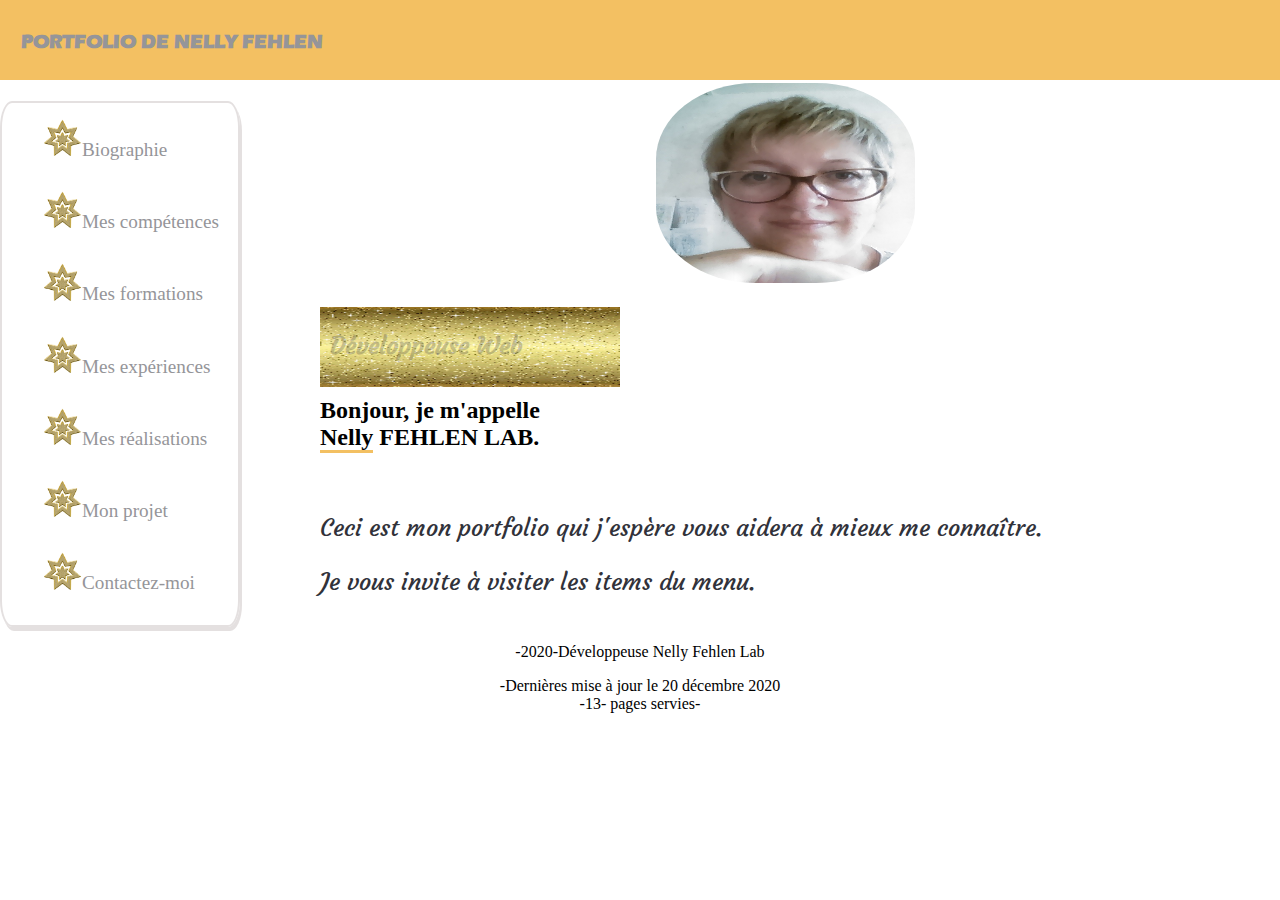
==== index.html @ 7ce5a075 "design revisité plus pro" ====
<!doctype html>
<html lang="fr">
  <head>
	<meta charset="utf-8"/>
	<link rel="stylesheet" href="portfolio.css"/>
  <link rel= "stylesheet" href="font-awesome-4.7.0/css/font-awesome.min.css">
  <meta name="viewport" content="width=device-width"/>
	<title>PORTFOLIO - Développeur WEB - Accueil</title>
	<meta name="description" content="Ceci est mon portfolio, je partage mes expériences, mes réalisations, mes compétences."/>
  </head>

  <body>
    <header>
      <h1><a href="index.html">PORTFOLIO DE NELLY FEHLEN</a></h1> 
    </header>
    <section>
        <aside>
            <div class="menu">
              <nav>
                  <ul>
                    <li><img src="images/etoiledorée.PNG" width="40"/><a href="fichiersHtml/biographie.html ">Biographie</a></li>
                    <li><img src="images/etoiledorée.PNG" width="40"/><a href="fichiersHtml/competences.html ">Mes compétences</a></li>
                    <li><img src="images/etoiledorée.PNG" width="40"/><a href="fichiersHtml/formations.html ">Mes formations</a></li>
                    <li><img src="images/etoiledorée.PNG" width="40"/><a href="fichiersHtml/experiences.html ">Mes expériences</a></li>
                    <li><img src="images/etoiledorée.PNG" width="40"/><a href="fichiersHtml/realisations.html ">Mes réalisations</a></li>
                    <li><img src="images/etoiledorée.PNG" width="40"/><a href="fichiersHtml/projet.html ">Mon projet</a></li>
                    <li><img src="images/etoiledorée.PNG" width="40"/><a href="mailto:nelly.lab@orange.fr">Contactez-moi</a></li>
                  </ul>
              </nav>
            </div>
        </aside>
        <article>
          <div id="bannière"> 
            <img src="images/photo_douce.JPG" width="100" height="100"   alt="photo d'identité"/>
        </div>
          <div class="titre">
            <div class="metier"><p>Développeuse Web</p></div>
            <div class="image">
              <img src="images/texturedorée.gif" width="300" height="80"/>
            </div>
           
          </div>
          <div class="texte">
            <h2>Bonjour, je m'appelle <br>
              <span>Nelly</span> FEHLEN LAB.</h2> 
            <br>          
            <p>Ceci est mon portfolio qui j'espère vous aidera à mieux me connaître.</p>
            <p>Je vous invite à visiter les items du  menu. </p>
          </div>
  
        </article>
    </section>
  </body>
  <footer>
    <p>-2020-Développeuse Nelly Fehlen Lab</p>
    <p>-Dernières mise à jour le 20 décembre 2020 <br>
      -13- pages servies-</p>
  </footer>
</html>
---- portfolio.css ----
@font-face{
    font-family: 'Courgette';src:url('fonts/Courgette-Regular.ttf')
}
@font-face{
    font-family: 'Dancing Script';src:url('fonts/DancingScript-Regular.otf')
}
@font-face{font-family: 'Eras Bold';src:url('fonts/ERASBD.TTF');
}

body{
    margin:0px;
    padding:0px;
}
header{
  width:100%;
  height:80px;
  background-color:rgb(243, 192, 98);
}
span{
    border-bottom: 3px solid rgb(243, 192, 98);
}

h1{
    margin:0px;
    text-align: left;
    margin-left: 21px;
    font-family: 'Eras Bold';
    color:#777881;
    padding-top: 20px;
}

#bannière{
    width: 30%;
    margin:auto;
    padding-bottom: 20px;
    
    
}
#bannière img{  
    width:90%;
    margin:auto;
    height: 200px;
    border-radius: 38%;
}

section{
    padding-top:1px;
    display: flex;
    flex-direction: row;
}
aside{
    width:20%;
    padding-top: 20px;
}
article{
    width: 80%;
    padding-top:2px;
    padding-left: 80px;
}
article p{
    font-family: "Courgette";
    font-size:1.5rem;
    color:#31323a;
}
.titre{
    display:flex;
    position:relative; 
    height:40px;
    padding-bottom: 30px;
}
.image {
  position: absolute;
  position:absolute;z-index:1;

  top:0;
  left:0;
}

.metier {
    position:absolute;top:0px; width:300px; height:80px; z-index:2;font-size:200%;margin-left: 10px;
}
.metier p{
    opacity:25%;
    font-weight: bold;
}


nav{
   border:2px solid #e4e0e0;
   border-radius:5%;
   box-shadow: 2px 4px #e4e0e0; 
}
a{
    text-decoration: none;
    font-size: 1.2rem;
    color:#959599;
}
li{
    margin-bottom:30px;
    list-style-type:none;
}
li :hover{
    color:#202022;
}
footer{
    text-align:center;
}

@media all and (max-device-width:480px)
{
    header{
        width:100%;
    }
    h1{
        margin:0px;
        text-align: left;
        margin-left: 22px;
        font-family: 'Eras Bold';
        color:#777881;
        width: 90%;
        padding-top: 25px;
        font-size: 1.2rem;
    }
    #bannière{
        width: 50%;
        flex-direction: column;
        margin:0px;
    }
    #bannière img{
        width: 100%;
        height: 120px;
    }
    .image img{
        width: 210px;
        height: 80px;
    }
    .metier {
        position:absolute;top:0px; width:200px; height:80px; z-index:2;font-size:200%;margin-left: 10px;
    }
   
    aside{
        width:35%;
        margin-top: 15px;
        background-color:rgb(193, 209, 224);
    }
    nav{
        border:none;
        box-shadow: none;
        margin:0px;
        width:1%
    }
    li{
        margin-left:0px;
    }
    ul{
        padding-left: 10px;
    }
    a{
        font-size: 1rem;
    }
    article{
        padding-left: 2%;
        padding-top: 5%;
    }
}
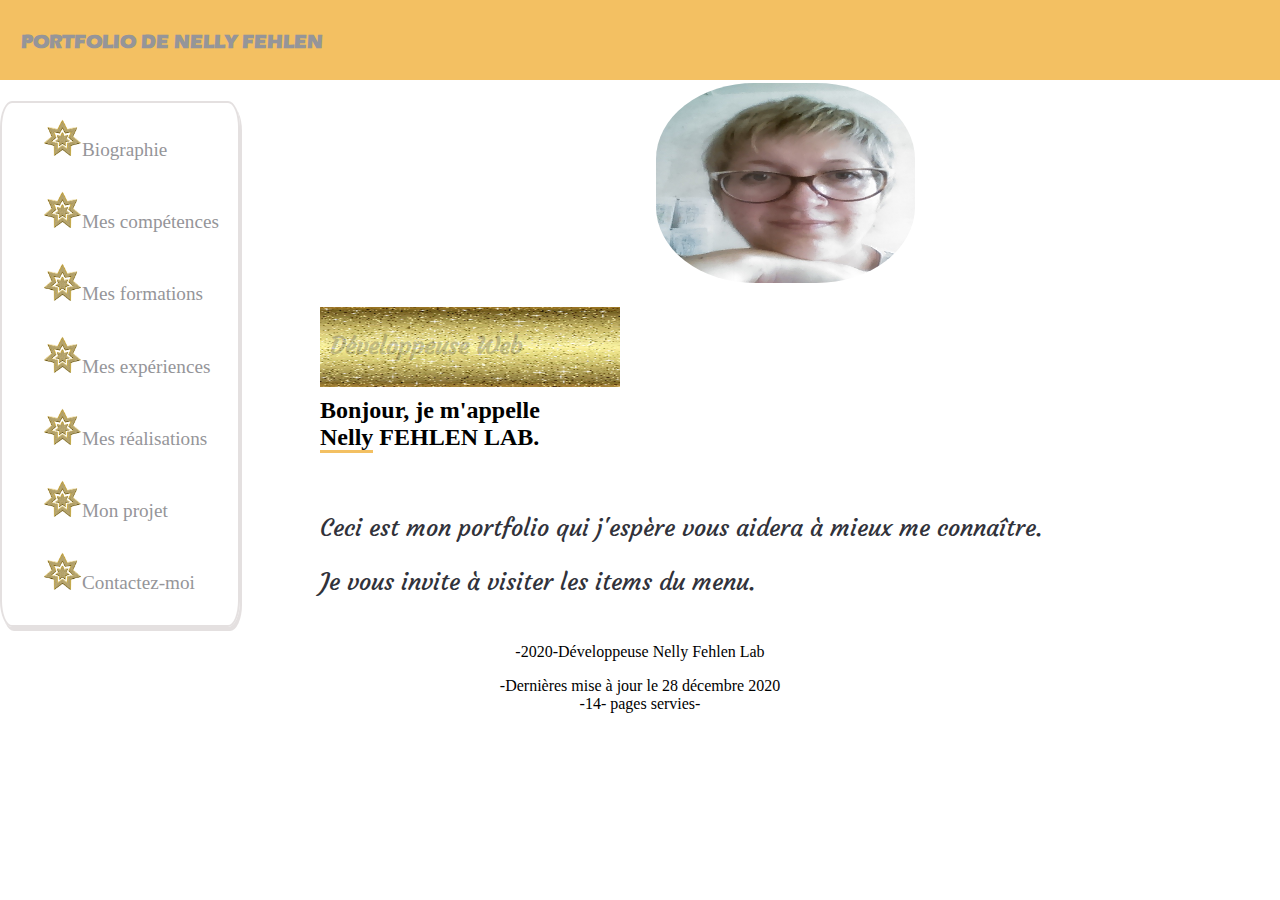
==== commit 678687e3: "nettoyage code" ====
--- a/index.html
+++ b/index.html
@@ -32,7 +32,7 @@
         <article>
           <div id="bannière"> 
             <img src="images/photo_douce.JPG" width="100" height="100"   alt="photo d'identité"/>
-        </div>
+          </div>
           <div class="titre">
             <div class="metier"><p>Développeuse Web</p></div>
             <div class="image">
@@ -53,8 +53,8 @@
   </body>
   <footer>
     <p>-2020-Développeuse Nelly Fehlen Lab</p>
-    <p>-Dernières mise à jour le 20 décembre 2020 <br>
-      -13- pages servies-</p>
+    <p>-Dernières mise à jour le 28 décembre 2020 <br>
+      -14- pages servies-</p>
   </footer>
 </html>
 
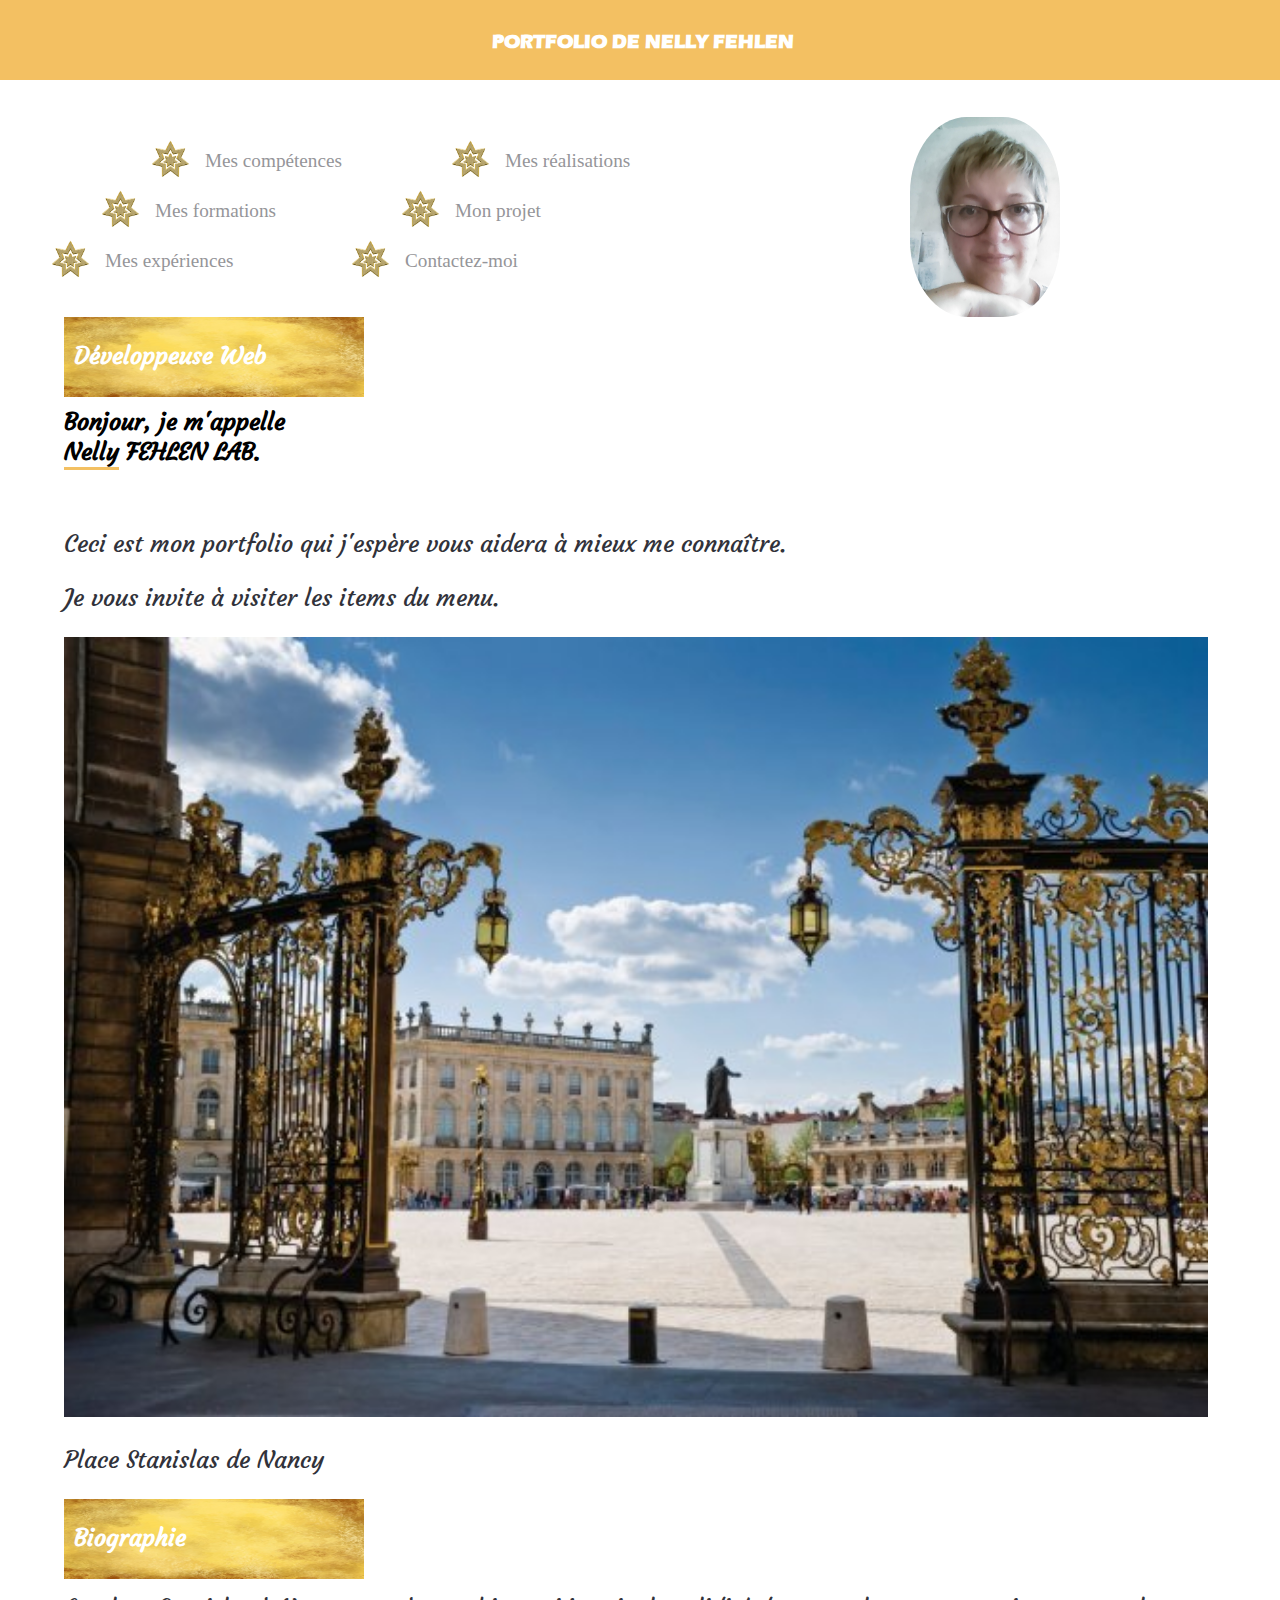
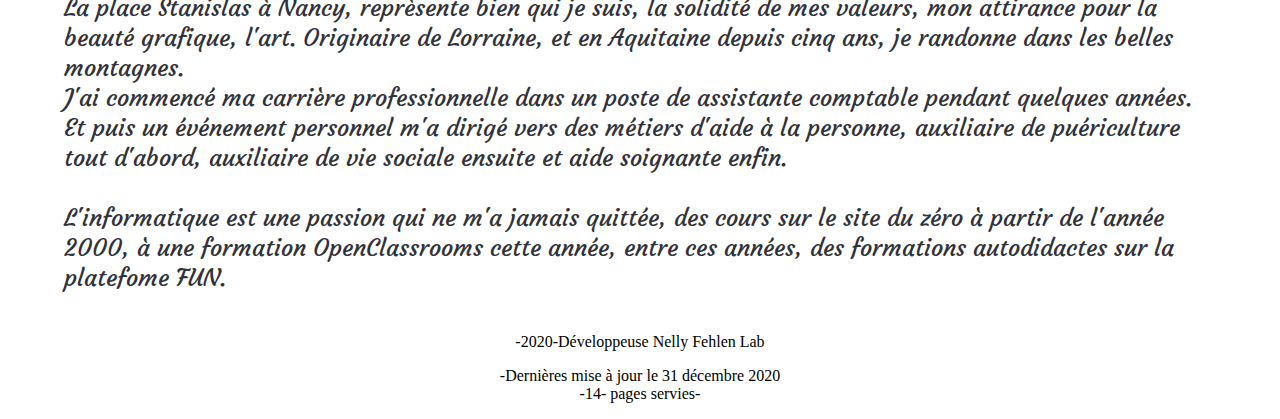
==== commit 680119d8: "mise à jours responsive" ====
--- a/index.html
+++ b/index.html
@@ -3,10 +3,15 @@
   <head>
 	<meta charset="utf-8"/>
 	<link rel="stylesheet" href="portfolio.css"/>
-  <link rel= "stylesheet" href="font-awesome-4.7.0/css/font-awesome.min.css">
   <meta name="viewport" content="width=device-width"/>
 	<title>PORTFOLIO - Développeur WEB - Accueil</title>
-	<meta name="description" content="Ceci est mon portfolio, je partage mes expériences, mes réalisations, mes compétences."/>
+  <meta property="og:title" content="labnellydev" />
+	<meta property="og:type" content="siteweb" />
+	<meta property="og:image" content="https://labnellydev.fr/">
+  <meta property="og:url" content="https://labnellydev.fr/" />
+  <link rel="canonical" href="https://labnellydev.fr/index.html"/>
+  <meta name="author" content="Labnellydev nelly.lab@orange.fr"/>
+  <meta name="description" content="Ceci est mon PORTFOLIO LABNELLYDEV, je partage mes expériences, mes réalisations, mes compétences."/>
   </head>
 
   <body>
@@ -18,42 +23,92 @@
             <div class="menu">
               <nav>
                   <ul>
-                    <li><img src="images/etoiledorée.PNG" width="40"/><a href="fichiersHtml/biographie.html ">Biographie</a></li>
-                    <li><img src="images/etoiledorée.PNG" width="40"/><a href="fichiersHtml/competences.html ">Mes compétences</a></li>
-                    <li><img src="images/etoiledorée.PNG" width="40"/><a href="fichiersHtml/formations.html ">Mes formations</a></li>
-                    <li><img src="images/etoiledorée.PNG" width="40"/><a href="fichiersHtml/experiences.html ">Mes expériences</a></li>
-                    <li><img src="images/etoiledorée.PNG" width="40"/><a href="fichiersHtml/realisations.html ">Mes réalisations</a></li>
-                    <li><img src="images/etoiledorée.PNG" width="40"/><a href="fichiersHtml/projet.html ">Mon projet</a></li>
-                    <li><img src="images/etoiledorée.PNG" width="40"/><a href="mailto:nelly.lab@orange.fr">Contactez-moi</a></li>
+                    <div id="etoile1">
+                      <img src="images/etoiledorée.PNG" width="40"/>
+                    </div>
+                       <li id="p1"><a href="fichiersHtml/competences.html ">Mes compétences</a></li>
+                    <div id="etoile2">
+                      <img src="images/etoiledorée.PNG" width="40"/>
+                    </div>
+                    <li id="p2"><a href="fichiersHtml/formations.html ">Mes formations</a></li>
+                    <div id="etoile3">
+                      <img src="images/etoiledorée.PNG" width="40"/>
+                    </div>
+                    <li id="p3"><a href="fichiersHtml/experiences.html ">Mes expériences</a></li>
+                    <div id="etoile4">
+                      <img src="images/etoiledorée.PNG" width="40"/>
+                    </div>
+                    <li id="p4"><a href="fichiersHtml/realisations.html ">Mes réalisations</a></li>
+                    <div id="etoile5">
+                      <img src="images/etoiledorée.PNG" width="40"/>
+                    </div>
+                    <li id="p5"><a href="fichiersHtml/projet.html ">Mon projet</a></li>
+                    <div id="etoile6">
+                      <img src="images/etoiledorée.PNG" width="40"/>
+                    </div>
+                    <li id="p6"><a href="fichiersHtml/contact.html">Contactez-moi</a></li>
                   </ul>
               </nav>
             </div>
+            <div id="menuresponsive">
+              <nav>
+                <ul>
+                  <li id="p1"><a href="fichiersHtml/competences.html ">Mes compétences</a></li>
+                  <li id="p2"><a href="fichiersHtml/formations.html ">Mes formations</a></li> 
+                  <li id="p3"><a href="fichiersHtml/experiences.html ">Mes expériences</a></li>
+                  <li id="p4"><a href="fichiersHtml/realisations.html ">Mes réalisations</a></li>
+                  <li id="p5"><a href="fichiersHtml/projet.html ">Mon projet</a></li>
+                  <li id="p6"><a href="fichiersHtml/contact.html">Contactez-moi</a></li>
+            </div>
+            <div id="bannière"> 
+              <img src="images/photo_douce.JPG"   alt="photo d'identité"/>
+            </div>
         </aside>
         <article>
-          <div id="bannière"> 
-            <img src="images/photo_douce.JPG" width="100" height="100"   alt="photo d'identité"/>
+            <div class="titre2">
+              <div class="metier"><p>Développeuse Web</p></div>
+              <div class="image">
+                <img src="images/texturedoree.jpg" alt="image de fond dorée" width="300" height="80"/>
+              </div>
+            
+            </div>
+            <div class="texte">
+              <h2>Bonjour, je m'appelle <br>
+                <span>Nelly</span> FEHLEN LAB.</h2> 
+              <br>          
+              <p>Ceci est mon portfolio qui j'espère vous aidera à mieux me connaître.</p>
+              <p>Je vous invite à visiter les items du  menu. </p>
+            </div>
+        </article>
+        <div class="article2">
+            <div id="bannière2"> 
+              <img src="images/nancy-place-stanislas.jpg" height="780"  alt="photo de la place Stanislas de Nancy 54"/><br>
+              <p>Place Stanislas de Nancy</p>
+            </div>
+            <div class="titre">
+              <div class="metier"><p>Biographie</p></div>
+              <div class="image">
+                <img src="images/texturedoree.jpg" alt="image de fond dorée" width="300" height="80"/>
+            </div>
+             
           </div>
-          <div class="titre">
-            <div class="metier"><p>Développeuse Web</p></div>
-            <div class="image">
-              <img src="images/texturedorée.gif" width="300" height="80"/>
-            </div>
-           
-          </div>
-          <div class="texte">
-            <h2>Bonjour, je m'appelle <br>
-              <span>Nelly</span> FEHLEN LAB.</h2> 
-            <br>          
-            <p>Ceci est mon portfolio qui j'espère vous aidera à mieux me connaître.</p>
-            <p>Je vous invite à visiter les items du  menu. </p>
-          </div>
+               
+          <p>La place Stanislas à Nancy, reprèsente bien qui je suis, la solidité de mes valeurs,
+            mon attirance pour la beauté grafique, l'art.
+            Originaire de Lorraine, et en Aquitaine depuis cinq ans, je randonne dans les belles montagnes.<br>
+          J'ai commencé ma carrière professionnelle dans un poste de assistante comptable pendant quelques années.<br>
+          Et puis un événement personnel m'a dirigé vers des métiers d'aide à la personne, auxiliaire de puériculture tout
+          d'abord, auxiliaire de vie sociale ensuite et aide soignante enfin.<br>
+          <br>
+          L'informatique est une passion qui ne m'a jamais quittée, des cours sur le site du zéro à partir de l'année 2000,
+          à une formation OpenClassrooms cette année, entre ces années, des formations autodidactes sur la platefome FUN. </p>
   
-        </article>
+        </div>
     </section>
   </body>
   <footer>
     <p>-2020-Développeuse Nelly Fehlen Lab</p>
-    <p>-Dernières mise à jour le 28 décembre 2020 <br>
+    <p>-Dernières mise à jour le 31 décembre 2020 <br>
       -14- pages servies-</p>
   </footer>
 </html>
--- a/portfolio.css
+++ b/portfolio.css
@@ -1,8 +1,8 @@
 @font-face{
-    font-family: 'Courgette';src:url('fonts/Courgette-Regular.ttf')
+    font-family: 'Courgette';src:url('fonts/Courgette-Regular.ttf');
 }
 @font-face{
-    font-family: 'Dancing Script';src:url('fonts/DancingScript-Regular.otf')
+    font-family: 'Baloo';src:url('fonts/Baloo-Regular.ttf');
 }
 @font-face{font-family: 'Eras Bold';src:url('fonts/ERASBD.TTF');
 }
@@ -16,28 +16,34 @@
   height:80px;
   background-color:rgb(243, 192, 98);
 }
+header a{
+    color:white;
+}
 span{
     border-bottom: 3px solid rgb(243, 192, 98);
 }
 
 h1{
     margin:0px;
-    text-align: left;
-    margin-left: 21px;
+    text-align: center;
     font-family: 'Eras Bold';
-    color:#777881;
     padding-top: 20px;
 }
+h2{
+    font-family: "Courgette";
+}
 
 #bannière{
-    width: 30%;
-    margin:auto;
+    width: 25%;
+    position:absolute;
+    right: 50px;
+    height: 200px;
     padding-bottom: 20px;
     
     
 }
 #bannière img{  
-    width:90%;
+    background-size:cover;
     margin:auto;
     height: 200px;
     border-radius: 38%;
@@ -46,21 +52,37 @@
 section{
     padding-top:1px;
     display: flex;
-    flex-direction: row;
+    flex-direction: column;
 }
 aside{
-    width:20%;
+    width:100%;
     padding-top: 20px;
 }
 article{
-    width: 80%;
-    padding-top:2px;
-    padding-left: 80px;
+    width: 90%;
+    margin:auto;
+    margin-top:200px;
+    
+}
+.article2{
+    width: 90%;
+    margin:auto;
 }
 article p{
     font-family: "Courgette";
     font-size:1.5rem;
     color:#31323a;
+}
+.article2 p{
+    font-family: "Courgette";
+    font-size:1.5rem;
+    color:#31323a;
+}
+.titre2{
+    display:flex;
+    position:relative; 
+    height:40px;
+    padding-bottom: 30px;
 }
 .titre{
     display:flex;
@@ -71,75 +93,194 @@
 .image {
   position: absolute;
   position:absolute;z-index:1;
-
   top:0;
   left:0;
 }
-
+#menuresponsive{
+    display:none;
+}
 .metier {
     position:absolute;top:0px; width:300px; height:80px; z-index:2;font-size:200%;margin-left: 10px;
 }
 .metier p{
-    opacity:25%;
+    color:white;
     font-weight: bold;
-}
-
-
-nav{
-   border:2px solid #e4e0e0;
-   border-radius:5%;
-   box-shadow: 2px 4px #e4e0e0; 
+    font-family: "Courgette";
+}
+/*navigation items*/
+
+#p1{
+    position:absolute;
+    top:150px;
+    left:200px;
+}
+#etoile1{
+    position:absolute;
+    top:140px;
+    left:150px;
+}
+#etoile1 :hover, #etoile2 :hover {
+    display:none;
+}
+#etoile3 :hover, #etoile4 :hover{
+    display: none;
+}
+#etoile5 :hover, #etoile6 :hover{
+    display: none;
+}
+
+#p2{
+    position:absolute;
+    top:200px;
+    left:150px;
+}
+#etoile2{
+    position:absolute;
+    top:190px;
+    left:100px;
+}
+#p3{
+    position:absolute;
+    top:250px;
+    left:100px;
+}
+#etoile3{
+    position:absolute;
+    top:240px;
+    left:50px;
+}
+#p4{
+    position:absolute;
+    top:150px;
+    left:500px; 
+}
+#etoile4{
+    position:absolute;
+    top:140px;
+    left:450px;
+}
+#p5{
+    position:absolute;
+    top:200px;
+    left:450px;
+}
+#etoile5{
+    position:absolute;
+    top:190px;
+    left:400px;
+}
+#p6{
+    position:absolute;
+    top:250px;
+    left:400px;
+}
+#etoile6{
+    position:absolute;
+    top:240px;
+    left:350px;
 }
 a{
     text-decoration: none;
+    padding-left: 5px;
     font-size: 1.2rem;
     color:#959599;
 }
 li{
-    margin-bottom:30px;
+    
     list-style-type:none;
+}
+.ligne{
+    display:flex;
+    flex-direction: row;
 }
 li :hover{
     color:#202022;
 }
+/*deuxième article*/
+.bannière2{
+    width:100%;
+}
+.bannière2 img{
+    background-size: cover;
+}
 footer{
     text-align:center;
 }
 
 @media all and (max-device-width:480px)
 {
+    body{
+        width:100%;
+    }
     header{
         width:100%;
     }
-    h1{
-        margin:0px;
-        text-align: left;
-        margin-left: 22px;
-        font-family: 'Eras Bold';
-        color:#777881;
-        width: 90%;
-        padding-top: 25px;
-        font-size: 1.2rem;
-    }
+    .menu{
+        display:none;
+    }
+    #menuresponsive{
+        width:100%;
+        display:flex;
+        flex-direction: row;
+    }
+    nav{
+        width:50%;
+    }
+    #p1{
+        position:absolute;
+        top: 100px;
+    }
+    #p2{
+        position:absolute;
+        top: 150px;
+    }
+    #p3{
+        position:absolute;
+        top: 200px;
+    }
+    #p4{
+        position:absolute;
+        top: 250px;
+    }
+    #p5{
+        position:absolute;
+        top: 300px;
+    }
+    #p6{
+        position:absolute;
+        top: 350px;
+    }
+    #p1, #p2, #p3, #p4, #p5, #p6 {
+        position:absolute;
+        left:5px;
+    }
+    
     #bannière{
         width: 50%;
-        flex-direction: column;
-        margin:0px;
-    }
-    #bannière img{
-        width: 100%;
-        height: 120px;
+        position:absolute;
+        right: 5px;
+        height: 200px;
+        padding-bottom: 20px;
+    }
+    #bannière img{  
+        background-size:cover;
+        margin:auto;
+        height: 200px;
+        border-radius: 38%;
     }
     .image img{
         width: 210px;
         height: 80px;
     }
+    #bannière2{
+        display:none;
+    }
     .metier {
-        position:absolute;top:0px; width:200px; height:80px; z-index:2;font-size:200%;margin-left: 10px;
+        position:absolute;top:0px; width:200px; height:80px; z-index:2;font-size:100%;margin-left: 10px;
     }
    
     aside{
-        width:35%;
+        width:100%;
         margin-top: 15px;
         background-color:rgb(193, 209, 224);
     }
@@ -147,7 +288,6 @@
         border:none;
         box-shadow: none;
         margin:0px;
-        width:1%
     }
     li{
         margin-left:0px;
@@ -160,7 +300,7 @@
     }
     article{
         padding-left: 2%;
-        padding-top: 5%;
-    }
-}
-
+        padding-top: 15%;
+    }
+}
+
